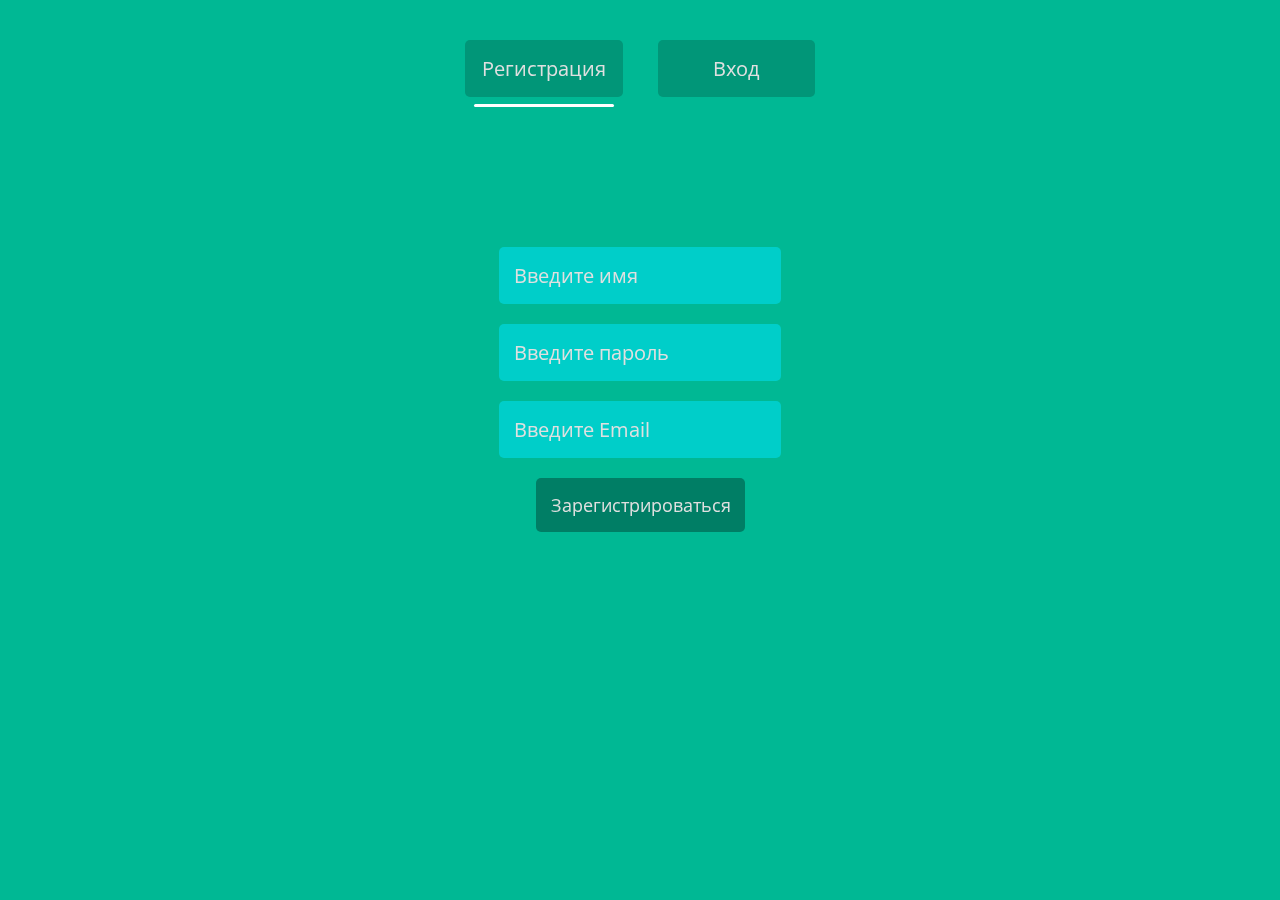
==== index.html @ 69616ed0 "Initialization to Git" ====
<!DOCTYPE html>
<html lang="ru">
<head>
    <meta charset="UTF-8">
    <meta name="viewport" content="width=device-width, initial-scale=1.0">
    <title>Авторизация</title>
    <link rel="stylesheet" href="style/style.css">
    <link href="https://fonts.googleapis.com/css2?family=Open+Sans&display=swap" rel="stylesheet">
</head>
<body>
    <div class="block-switch">
        <div class="switch__item switch__signup switch-active">
            <span>Регистрация</span>
        </div>
        <div class="switch__item switch__signin switch-active">
            <span>Вход</span>
        </div>
        <div class="switch-indicator"></div>
    </div>
    <form action="add_user.php" method="POST" class="signup form-auth-active">
        <input type="text" name="inputLogin" placeholder="Введите имя" class="signup_login text-field">
        <input type="password" name="inputPassword" placeholder="Введите пароль" class="signup_password text-field">
        <input type="email" name="inputEmail" placeholder="Введите Email" class="signup_email text-field">
        <input type="submit" value="Зарегистрироваться" name="buttonSubmit" class="signup_submit">
    </form>
    <form action="add_user.php" method="POST" class="signin">
        <input type="text" name="inputLogin" placeholder="Введите имя или email" class="signin_login text-field">
        <input type="password" name="inputPassword" placeholder="Введите пароль" class="signin_password text-field">
        <input type="submit" value="Войти" name="buttonSubmit" class="signup_submit">
    </form>

    <script src="script/main.js"></script>
</body>
</html>
---- style/style.css ----
@import "reset.css";
body {
    font-family: 'Open Sans', sans-serif;
    display: flex;
    height: 100vh;
    flex-direction: column;
    align-items: center;
    overflow: hidden;
    background-color: #00b894;
}

.block-switch {
    position: relative;
    display: flex;
    flex-direction: row;
    justify-content: space-between;
    width: 350px;
    height: 57px;
    margin: 40px 0 150px;
}
.block-switch .switch-indicator {
    position: absolute;
    display: block;
    width: 40%;
    height: 3px;
    border-radius: 3px;
    background-color: #fff;
    bottom: -10px;
    left: 2.5%;
    transition: left 0.3s ease;
}

.switch__item {
    width: 45%;
    height: 100%;
    display: flex;
    justify-content: center;
    align-items: center;
    border-radius: 5px;
    background-color: #019678;
    cursor: pointer;
}
.switch__item span {
    font-size: 20px;
    color: #e0e0e0;
}

form {
    position: absolute;
    z-index: -2;
    opacity: 0;
}

form.form-auth-active {
    position: relative;
    z-index: 1;
    opacity: 1;
    display: flex;
    flex-direction: column;
    justify-content: center;
    align-items: center;
    transition: opacity 0.3s linear;
}
form.form-auth-active  input {
    font-family: 'Open Sans';
}
form.form-auth-active  .text-field {
    border: none;
    margin-bottom: 20px;
    padding: 15px;
    font-size: 20px;
    border-radius: 5px;
    background-color: #00cec9;
    color: #fff;
}
::-webkit-input-placeholder {color: #e0e0e0;}
:-ms-input-placeholder {color: #e0e0e0;}
::-moz-placeholder {color: #e0e0e0;}
::placeholder {color: #e0e0e0;}
form.form-auth-active .signup_submit,
form.form-auth-active .signin_submit{
    font-size: 18px;
    padding: 15px;
    width: 209px;
    border: none;
    border-radius: 5px;
    color: #e0e0e0;
    background-color: #007e65;
}
form.form-auth-active .signin_submit {
    width: 150px;
}
h2.auth-title {
    font-size: 25px;
    margin-bottom: 20px;
}
a.auth-button {
    text-decoration: none;
    display: block;
    padding: 15px 25px;
    font-size: 18px;
    border-radius: 5px;
    color: #e0e0e0;
    background-color: #007e65;
}
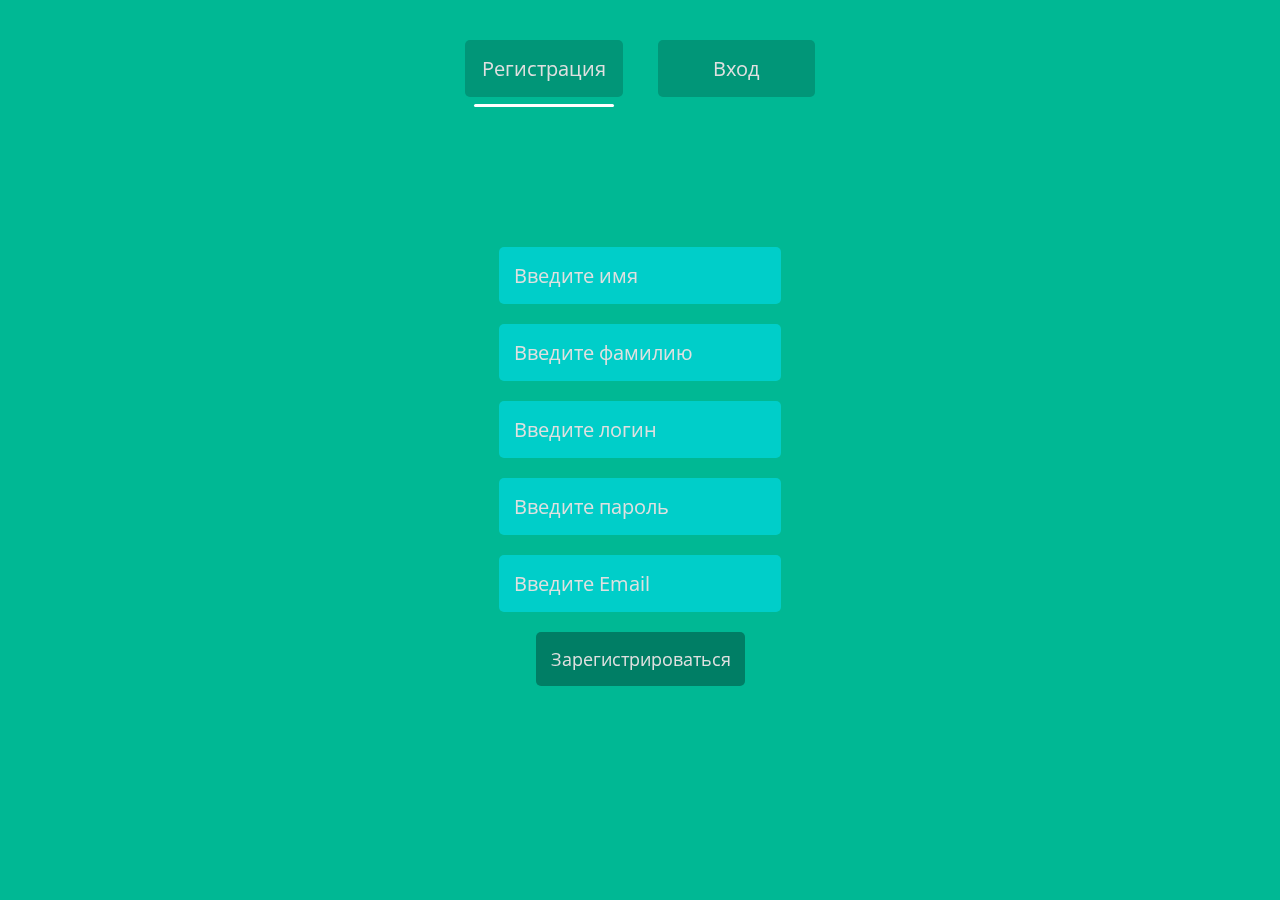
==== commit edec91e5: "baikalSchool v0.3" ====
--- a/index.html
+++ b/index.html
@@ -7,7 +7,7 @@
     <link rel="stylesheet" href="style/style.css">
     <link href="https://fonts.googleapis.com/css2?family=Open+Sans&display=swap" rel="stylesheet">
 </head>
-<body>
+<body class="index">
     <div class="block-switch">
         <div class="switch__item switch__signup switch-active">
             <span>Регистрация</span>
@@ -17,16 +17,18 @@
         </div>
         <div class="switch-indicator"></div>
     </div>
-    <form action="add_user.php" method="POST" class="signup form-auth-active">
-        <input type="text" name="inputLogin" placeholder="Введите имя" class="signup_login text-field">
+    <form action="authorization.php" method="POST" class="signup form-auth-active">
+        <input type="text" name="inputName" placeholder="Введите имя" class="signup_name text-field">
+        <input type="text" name="inputSurname" placeholder="Введите фамилию" class="signup_surname text-field">
+        <input type="text" name="inputLogin" placeholder="Введите логин" class="signup_login text-field">
         <input type="password" name="inputPassword" placeholder="Введите пароль" class="signup_password text-field">
         <input type="email" name="inputEmail" placeholder="Введите Email" class="signup_email text-field">
-        <input type="submit" value="Зарегистрироваться" name="buttonSubmit" class="signup_submit">
+        <input type="submit" value="Зарегистрироваться" name="buttonSubmitSignUp" class="signup_submit">
     </form>
-    <form action="add_user.php" method="POST" class="signin">
-        <input type="text" name="inputLogin" placeholder="Введите имя или email" class="signin_login text-field">
+    <form action="authorization.php" method="POST" class="signin">
+        <input type="text" name="inputLogin" placeholder="Введите имя пользователя" class="signin_login text-field">
         <input type="password" name="inputPassword" placeholder="Введите пароль" class="signin_password text-field">
-        <input type="submit" value="Войти" name="buttonSubmit" class="signup_submit">
+        <input type="submit" value="Войти" name="buttonSubmitSignIn" class="signup_submit">
     </form>
 
     <script src="script/main.js"></script>
--- a/style/style.css
+++ b/style/style.css
@@ -8,6 +8,7 @@
     overflow: hidden;
     background-color: #00b894;
 }
+/* index.html */
 
 .block-switch {
     position: relative;
@@ -29,7 +30,6 @@
     left: 2.5%;
     transition: left 0.3s ease;
 }
-
 .switch__item {
     width: 45%;
     height: 100%;
@@ -45,13 +45,13 @@
     color: #e0e0e0;
 }
 
-form {
+body.index form {
     position: absolute;
     z-index: -2;
     opacity: 0;
 }
 
-form.form-auth-active {
+body.index form.form-auth-active {
     position: relative;
     z-index: 1;
     opacity: 1;
@@ -61,10 +61,10 @@
     align-items: center;
     transition: opacity 0.3s linear;
 }
-form.form-auth-active  input {
+body.index form.form-auth-active  input {
     font-family: 'Open Sans';
 }
-form.form-auth-active  .text-field {
+body.index form.form-auth-active  .text-field {
     border: none;
     margin-bottom: 20px;
     padding: 15px;
@@ -77,8 +77,8 @@
 :-ms-input-placeholder {color: #e0e0e0;}
 ::-moz-placeholder {color: #e0e0e0;}
 ::placeholder {color: #e0e0e0;}
-form.form-auth-active .signup_submit,
-form.form-auth-active .signin_submit{
+body.index form.form-auth-active .signup_submit,
+body.index form.form-auth-active .signin_submit{
     font-size: 18px;
     padding: 15px;
     width: 209px;
@@ -87,7 +87,7 @@
     color: #e0e0e0;
     background-color: #007e65;
 }
-form.form-auth-active .signin_submit {
+body.index form.form-auth-active .signin_submit {
     width: 150px;
 }
 h2.auth-title {
@@ -102,4 +102,118 @@
     border-radius: 5px;
     color: #e0e0e0;
     background-color: #007e65;
+}
+
+/* main.php */
+
+body.main {
+    overflow: auto;
+}
+.wrapper {
+    max-width: 1140px;
+    width: 100%;
+    margin: o auto;
+    padding: 0 10px;
+}
+body.main header {
+    width: 100%;
+    position: fixed;
+    left: 0;
+    top: 0;
+    z-index: 2;
+    box-shadow: 0 0 30px rgba(0, 0, 0, 0.25);
+}
+body.main header::before {
+    content: '';
+    position: absolute;
+    width: 100%;
+    height: 100%;
+    left: 0;
+    top: 0;
+    background-color: #349191;
+}
+body.main header nav.menu {
+    position: relative;
+    z-index: 2;
+    display: flex;
+    justify-content: space-between;
+    min-height: 80px;
+    align-items: center;
+    margin: 0 auto;
+}
+body.main header nav.menu .menu__logo img {
+    width: 60px;
+    height: auto;
+}
+body.main header nav.menu .menu__links li {
+    font-size: 18px;
+    color: #fff;
+}
+
+/*modal window*/
+
+body.main header nav.menu .menu__links li.link__personal-area{
+    position: relative;
+    cursor: pointer;
+}
+body.main header nav.menu .menu__links li.link__personal-area .area__dropdown-menu {
+    display: none;
+}
+body.main header nav.menu .menu__links li.link__personal-area .area__dropdown-menu.menu-active {
+    position: absolute;
+    z-index: 4;
+    display: flex;
+    flex-direction: column;
+    width: 135px;
+    top: 40px;
+    right: -11px;
+    padding: 15px;
+    border-radius: 5px;
+    background-color: #fff;
+    box-shadow: 0 0 30px rgba(0,0,0,0.25);
+}
+body.main header nav.menu .menu__links li.link__personal-area .area__dropdown-menu.menu-active::before {
+    content: '';
+    top: -16px;
+    right: 12px;
+    position: absolute;
+    display: inline-block;
+    border: 8px solid transparent;
+    border-bottom-color: #fff;
+}
+body.main header nav.menu .menu__links li.link__personal-area .area__dropdown-menu.menu-active li {
+    color: #000;
+    margin-bottom: 10px;
+}
+body.main header nav.menu .menu__links li.link__personal-area .area__dropdown-menu.menu-active span {
+    display: block;
+    width: 100%;
+    height: 1px;
+    background-color: #d3d3d3;
+    margin: 10px 0 20px;
+}
+body.main header nav.menu .menu__links li.link__personal-area .area__dropdown-menu.menu-active li a {
+    display: block;
+    text-decoration: none;
+    color: #000;
+}
+body.main header nav.menu .menu__links li.link__personal-area .area__dropdown-menu.menu-active li:last-child{
+    margin-bottom: 0;
+}
+body.main header nav.menu .menu__links li.link__personal-area .area__dropdown-menu.menu-active li form.menu__exit input[type='submit'] {
+    border: none;
+    background-color: transparent;
+    padding: 0;
+}
+
+body.main form.menu__exit {
+    position: relative;
+    z-index: 2;
+}
+body.main section.content {
+    margin-top: 100px;
+}
+
+body.main section.content p{
+    line-height: 1.5em;
 }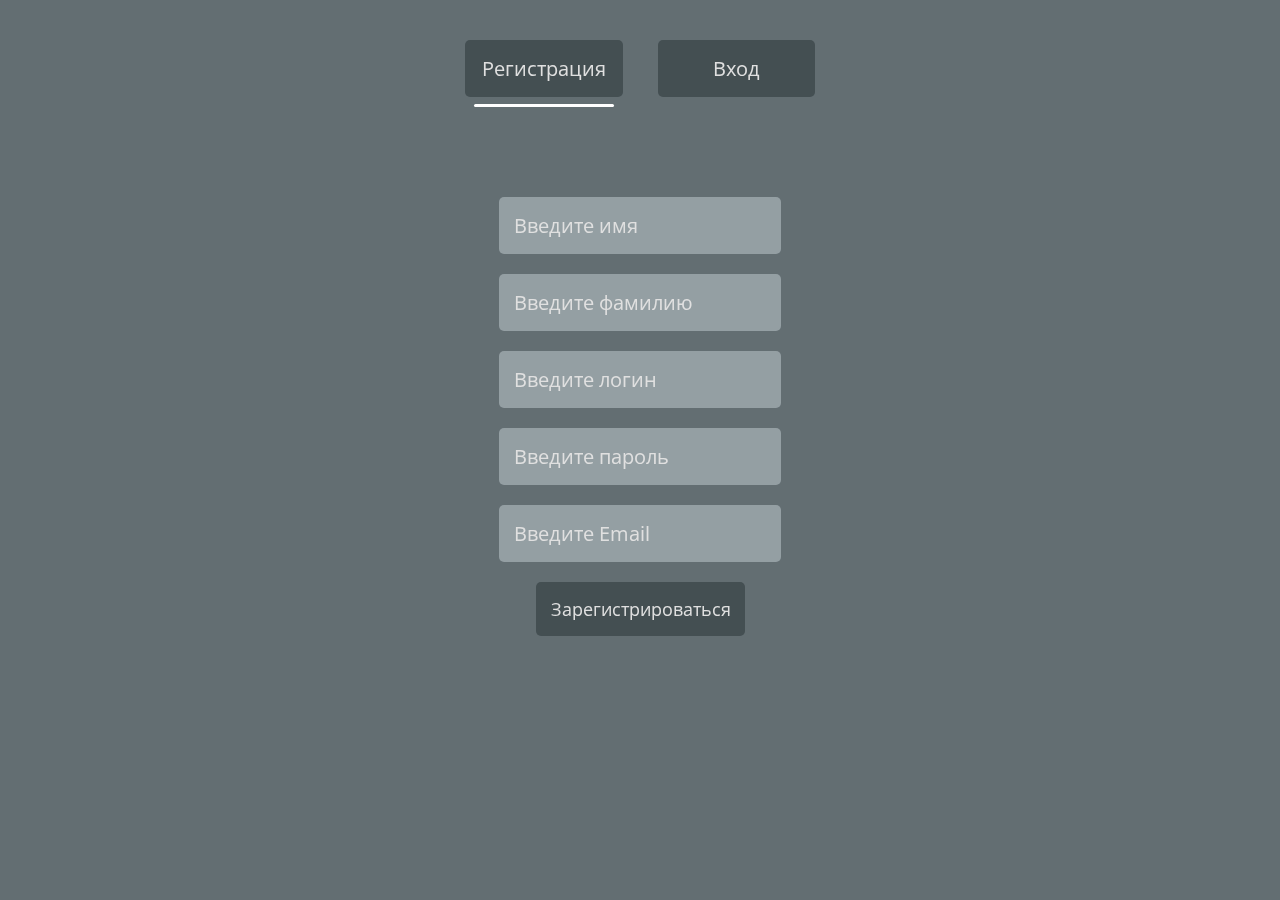
==== commit cda476ee: "baikalSchool v0.5" ====
--- a/index.html
+++ b/index.html
@@ -9,28 +9,28 @@
 </head>
 <body class="index">
     <div class="block-switch">
-        <div class="switch__item switch__signup switch-active">
+        <div id="first-switch-button" class="switch__item switch__signup">
             <span>Регистрация</span>
         </div>
-        <div class="switch__item switch__signin switch-active">
+        <div id="second-switch-button" class="switch__item switch__signin">
             <span>Вход</span>
         </div>
         <div class="switch-indicator"></div>
     </div>
-    <form action="authorization.php" method="POST" class="signup form-auth-active">
+    <form action="authorization.php" method="POST" id="first-switched-element" class="signup item-active">
         <input type="text" name="inputName" placeholder="Введите имя" class="signup_name text-field">
         <input type="text" name="inputSurname" placeholder="Введите фамилию" class="signup_surname text-field">
         <input type="text" name="inputLogin" placeholder="Введите логин" class="signup_login text-field">
         <input type="password" name="inputPassword" placeholder="Введите пароль" class="signup_password text-field">
         <input type="email" name="inputEmail" placeholder="Введите Email" class="signup_email text-field">
-        <input type="submit" value="Зарегистрироваться" name="buttonSubmitSignUp" class="signup_submit">
+        <input type="submit" value="Зарегистрироваться" name="buttonSubmitSignUp" class="signup_submit buttonSubmit">
     </form>
-    <form action="authorization.php" method="POST" class="signin">
-        <input type="text" name="inputLogin" placeholder="Введите имя пользователя" class="signin_login text-field">
+    <form action="authorization.php" method="POST" id="second-switched-element" class="signin">
+        <input type="text" name="inputLogin" placeholder="Введите логин" class="signin_login text-field">
         <input type="password" name="inputPassword" placeholder="Введите пароль" class="signin_password text-field">
-        <input type="submit" value="Войти" name="buttonSubmitSignIn" class="signup_submit">
+        <input type="submit" value="Войти" name="buttonSubmitSignIn" class="signin_submit buttonSubmit">
     </form>
 
-    <script src="script/main.js"></script>
+    <script src="script/switch_indicator.js"></script>
 </body>
 </html>--- a/style/style.css
+++ b/style/style.css
@@ -1,4 +1,8 @@
 @import "reset.css";
+
+
+        /* independent classes */
+
 body {
     font-family: 'Open Sans', sans-serif;
     display: flex;
@@ -6,10 +10,16 @@
     flex-direction: column;
     align-items: center;
     overflow: hidden;
-    background-color: #00b894;
-}
-/* index.html */
-
+    background-color: #636e72;
+}
+.wrapper {
+    max-width: 1140px;
+    width: 100%;
+    margin: 0 auto;
+    padding: 0 10px;
+}
+
+/* switch indicator */
 .block-switch {
     position: relative;
     display: flex;
@@ -17,7 +27,7 @@
     justify-content: space-between;
     width: 350px;
     height: 57px;
-    margin: 40px 0 150px;
+    margin: 40px 0 100px;
 }
 .block-switch .switch-indicator {
     position: absolute;
@@ -37,57 +47,71 @@
     justify-content: center;
     align-items: center;
     border-radius: 5px;
-    background-color: #019678;
+    background-color: #444f52;
     cursor: pointer;
 }
 .switch__item span {
     font-size: 20px;
     color: #e0e0e0;
 }
-
-body.index form {
-    position: absolute;
-    z-index: -2;
-    opacity: 0;
-}
-
-body.index form.form-auth-active {
-    position: relative;
-    z-index: 1;
-    opacity: 1;
-    display: flex;
-    flex-direction: column;
-    justify-content: center;
-    align-items: center;
-    transition: opacity 0.3s linear;
-}
-body.index form.form-auth-active  input {
-    font-family: 'Open Sans';
-}
-body.index form.form-auth-active  .text-field {
+.buttonSubmit {
+    font-size: 18px;
+    padding: 15px;
+    width: 209px;
+    border: none;
+    border-radius: 5px;
+    color: #e0e0e0;
+    background-color: #444f52;
+}
+
+
+/* text field for form */
+input {font-family: 'Open Sans';}
+
+.text-field {
     border: none;
     margin-bottom: 20px;
     padding: 15px;
     font-size: 20px;
     border-radius: 5px;
-    background-color: #00cec9;
+    background-color: #949fa3;
     color: #fff;
 }
 ::-webkit-input-placeholder {color: #e0e0e0;}
 :-ms-input-placeholder {color: #e0e0e0;}
 ::-moz-placeholder {color: #e0e0e0;}
 ::placeholder {color: #e0e0e0;}
-body.index form.form-auth-active .signup_submit,
-body.index form.form-auth-active .signin_submit{
+
+
+        /* index.html */
+
+body.index form {
+    position: absolute;
+    z-index: -2;
+    opacity: 0;
+}
+
+body.index form.item-active {
+    position: relative;
+    z-index: 1;
+    opacity: 1;
+    display: flex;
+    flex-direction: column;
+    justify-content: center;
+    align-items: center;
+    transition: opacity 0.3s linear;
+}
+body.index form.item-active .signup_submit,
+body.index form.item-active .signin_submit {
     font-size: 18px;
     padding: 15px;
     width: 209px;
     border: none;
     border-radius: 5px;
     color: #e0e0e0;
-    background-color: #007e65;
-}
-body.index form.form-auth-active .signin_submit {
+    background-color: #444f52;
+}
+body.index form.item-active .signin_submit {
     width: 150px;
 }
 h2.auth-title {
@@ -104,17 +128,12 @@
     background-color: #007e65;
 }
 
-/* main.php */
+        /* main.php */
 
 body.main {
     overflow: auto;
 }
-.wrapper {
-    max-width: 1140px;
-    width: 100%;
-    margin: o auto;
-    padding: 0 10px;
-}
+
 body.main header {
     width: 100%;
     position: fixed;
@@ -130,7 +149,7 @@
     height: 100%;
     left: 0;
     top: 0;
-    background-color: #349191;
+    background-color: #2d3436;
 }
 body.main header nav.menu {
     position: relative;
@@ -149,17 +168,24 @@
     font-size: 18px;
     color: #fff;
 }
-
-/*modal window*/
-
-body.main header nav.menu .menu__links li.link__personal-area{
+body.main section.content {
+    margin-top: 100px;
+}
+
+body.main section.content p{
+    line-height: 1.5em;
+}
+
+        /*modal window*/
+
+body.main header nav.menu .menu__links li.link__dropdown-menu{
     position: relative;
     cursor: pointer;
 }
-body.main header nav.menu .menu__links li.link__personal-area .area__dropdown-menu {
+body.main header nav.menu .menu__links li.link__dropdown-menu .dropdown-menu__area {
     display: none;
 }
-body.main header nav.menu .menu__links li.link__personal-area .area__dropdown-menu.menu-active {
+body.main header nav.menu .menu__links li.link__dropdown-menu .dropdown-menu__area.menu-active {
     position: absolute;
     z-index: 4;
     display: flex;
@@ -172,7 +198,7 @@
     background-color: #fff;
     box-shadow: 0 0 30px rgba(0,0,0,0.25);
 }
-body.main header nav.menu .menu__links li.link__personal-area .area__dropdown-menu.menu-active::before {
+body.main header nav.menu .menu__links li.link__dropdown-menu .dropdown-menu__area.menu-active::before {
     content: '';
     top: -16px;
     right: 12px;
@@ -181,39 +207,137 @@
     border: 8px solid transparent;
     border-bottom-color: #fff;
 }
-body.main header nav.menu .menu__links li.link__personal-area .area__dropdown-menu.menu-active li {
+body.main header nav.menu .menu__links li.link__dropdown-menu .dropdown-menu__area.menu-active li {
     color: #000;
     margin-bottom: 10px;
 }
-body.main header nav.menu .menu__links li.link__personal-area .area__dropdown-menu.menu-active span {
+body.main header nav.menu .menu__links li.link__dropdown-menu .dropdown-menu__area.menu-active span {
     display: block;
     width: 100%;
     height: 1px;
     background-color: #d3d3d3;
     margin: 10px 0 20px;
 }
-body.main header nav.menu .menu__links li.link__personal-area .area__dropdown-menu.menu-active li a {
+body.main header nav.menu .menu__links li.link__dropdown-menu .dropdown-menu__area.menu-active li a {
     display: block;
     text-decoration: none;
     color: #000;
 }
-body.main header nav.menu .menu__links li.link__personal-area .area__dropdown-menu.menu-active li:last-child{
+body.main header nav.menu .menu__links li.link__dropdown-menu .dropdown-menu__area.menu-active li:last-child{
     margin-bottom: 0;
 }
-body.main header nav.menu .menu__links li.link__personal-area .area__dropdown-menu.menu-active li form.menu__exit input[type='submit'] {
+body.main header nav.menu .menu__links li.link__dropdown-menu .dropdown-menu__area.menu-active li form.menu__exit input[type='submit'] {
     border: none;
     background-color: transparent;
     padding: 0;
 }
-
 body.main form.menu__exit {
     position: relative;
     z-index: 2;
 }
-body.main section.content {
-    margin-top: 100px;
-}
-
-body.main section.content p{
-    line-height: 1.5em;
+
+
+        /* personal-area.php */
+
+body.personal-page section.profile {
+    margin-top: 130px;
+    display: flex;
+    justify-content: space-around;
+}
+
+/* personal data */
+body.personal-page section.profile .personal-data {
+    padding: 20px;
+    padding-bottom: 40px;
+    border-radius: 10px;
+    background-color: #79858a;
+    box-shadow: 0 0 15px rgba(0,0,0,0.25);
+}
+body.personal-page section.profile .personal-data .data__avatar {
+    margin-bottom: 20px;
+}
+body.personal-page section.profile .personal-data .data__avatar img {
+    width: 300px;
+    height: auto;
+    border-radius: 10px;
+}
+body.personal-page section.profile .personal-data .data__text ul li:first-child {
+    position: relative;
+    font-size: 25px;
+    margin-bottom: 10px;
+}
+body.personal-page section.profile .personal-data .data__text ul li.text_info {
+    font-size: 18px;
+    margin-bottom: 5px;
+}
+body.personal-page section.profile .personal-data .data__text ul span {
+    display: block;
+    font-size: 16px;
+    color: rgba(0,0,0,0.5);
+    margin-bottom: 10px;
+}
+
+/* personal indicators */
+body.personal-page section.profile .personal-indicators {
+    display: flex;
+    flex-direction: column;
+    align-items: center;
+    padding: 20px 100px;
+    border-radius: 10px;
+    background-color: #79858a;
+    box-shadow: 0 0 15px rgba(0,0,0,0.25);
+}
+
+/* block swtich */
+body.personal-page section.profile .personal-indicators .block-switch {
+    width: 410px;
+    margin:0 0 40px 0;
+}
+
+/* content of the personal indicators */
+/* body.personal-page section.profile .personal-indicators .indicator */
+body.personal-page section.profile .personal-indicators .indicator__item {
+    position: absolute;
+    z-index: -2;
+    opacity: 0;
+}
+body.personal-page section.profile .personal-indicators .indicator__item.item-active {
+    position: relative;
+    z-index: 1;
+    opacity: 1;
+    transition: opacity 0.3s ease;
+}
+body.personal-page section.profile .personal-indicators .indicator-form.item-active {
+    width: 60%;
+}
+body.personal-page section.profile .personal-indicators .indicator-data.item-active {
+    width: 80%;
+}
+
+/* first switched element */
+body.personal-page section.profile .personal-indicators .item__form {
+    width: 100%;
+    display: flex;
+    flex-direction: column;
+    align-items: center;
+}
+body.personal-page section.profile .personal-indicators .item__form .text-field {
+    font-size: 18px;
+    width: calc(100% - 30px);
+}
+body.personal-page section.profile .personal-indicators .item__form .form__text {
+    width: 100%;
+    display: block;
+    font-size: 18px;
+    margin-bottom: 5px;
+}
+
+/* second switched element */
+body.personal-page section.profile .personal-indicators .item__data .data_title {
+    font-size: 22px;
+    margin-bottom: 30px;
+}
+body.personal-page section.profile .personal-indicators .item__data li {
+    font-size: 18px;
+    margin-bottom: 15px;
 }